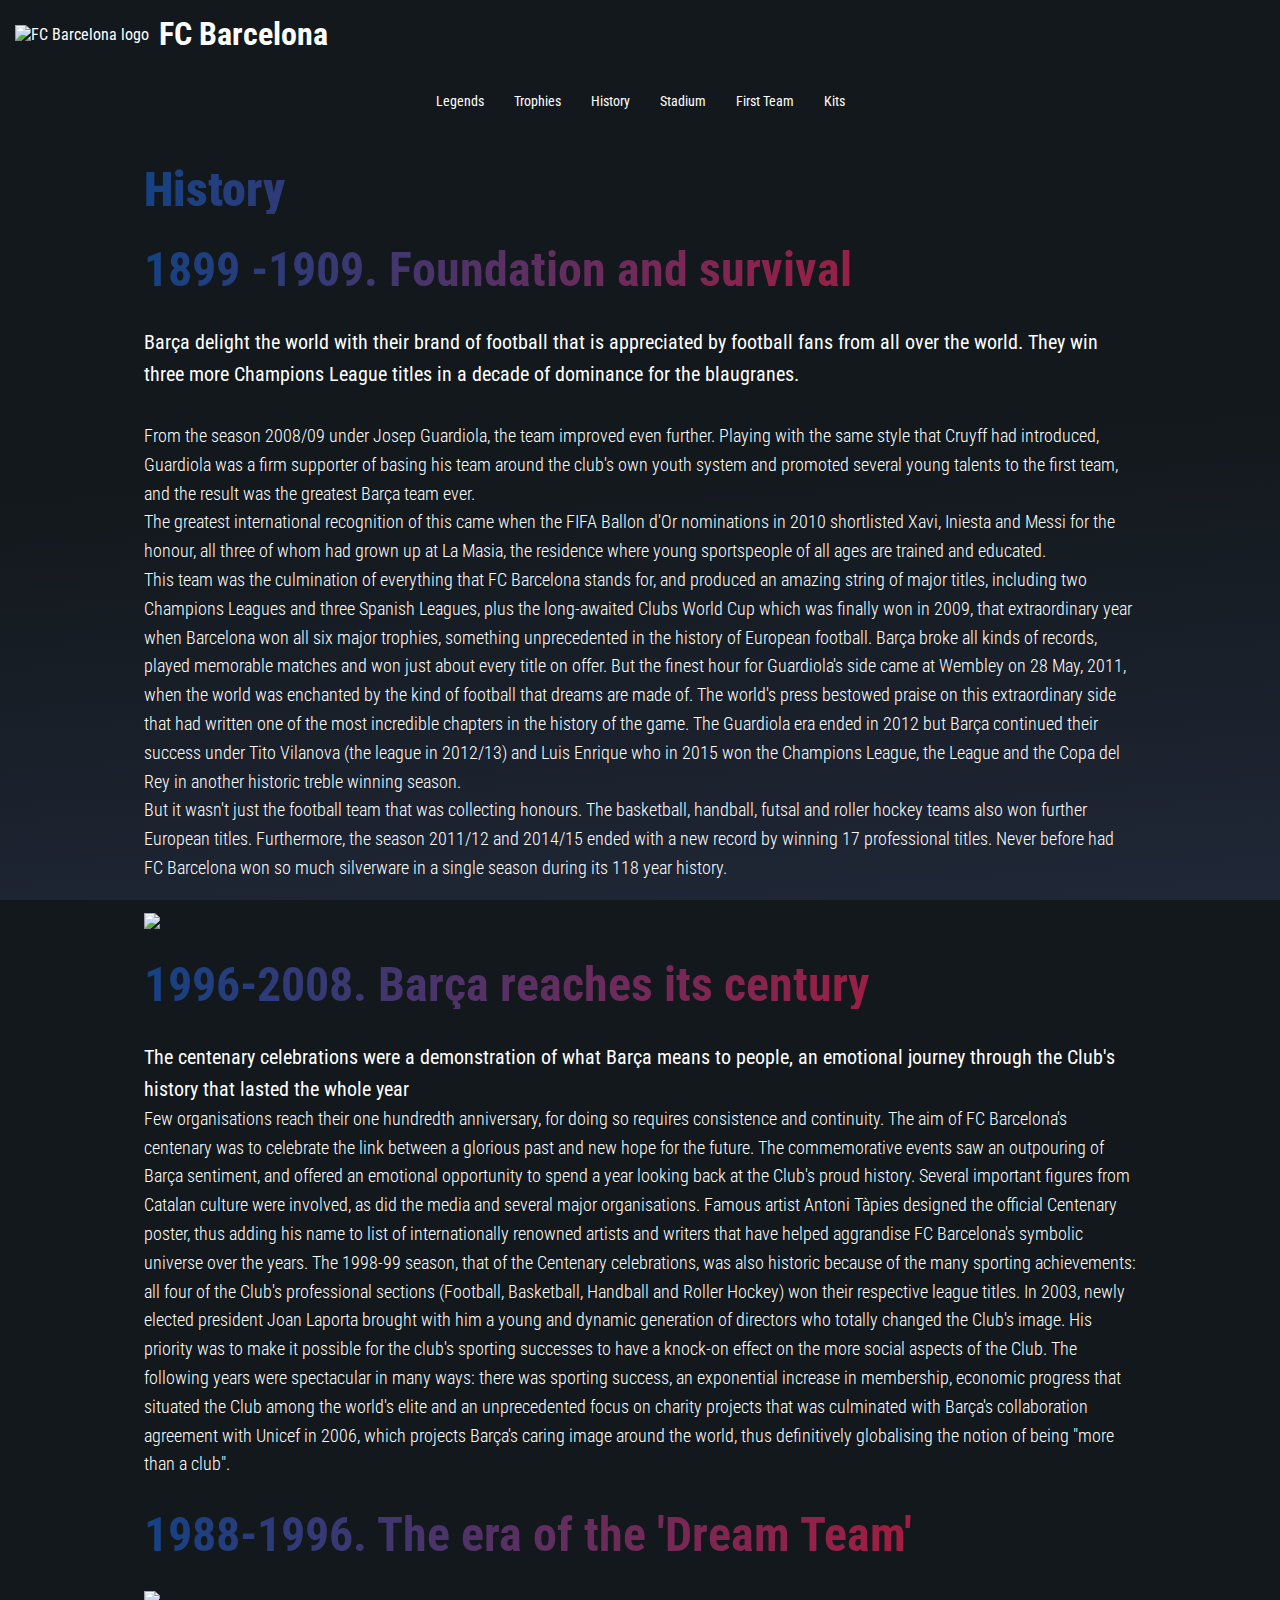
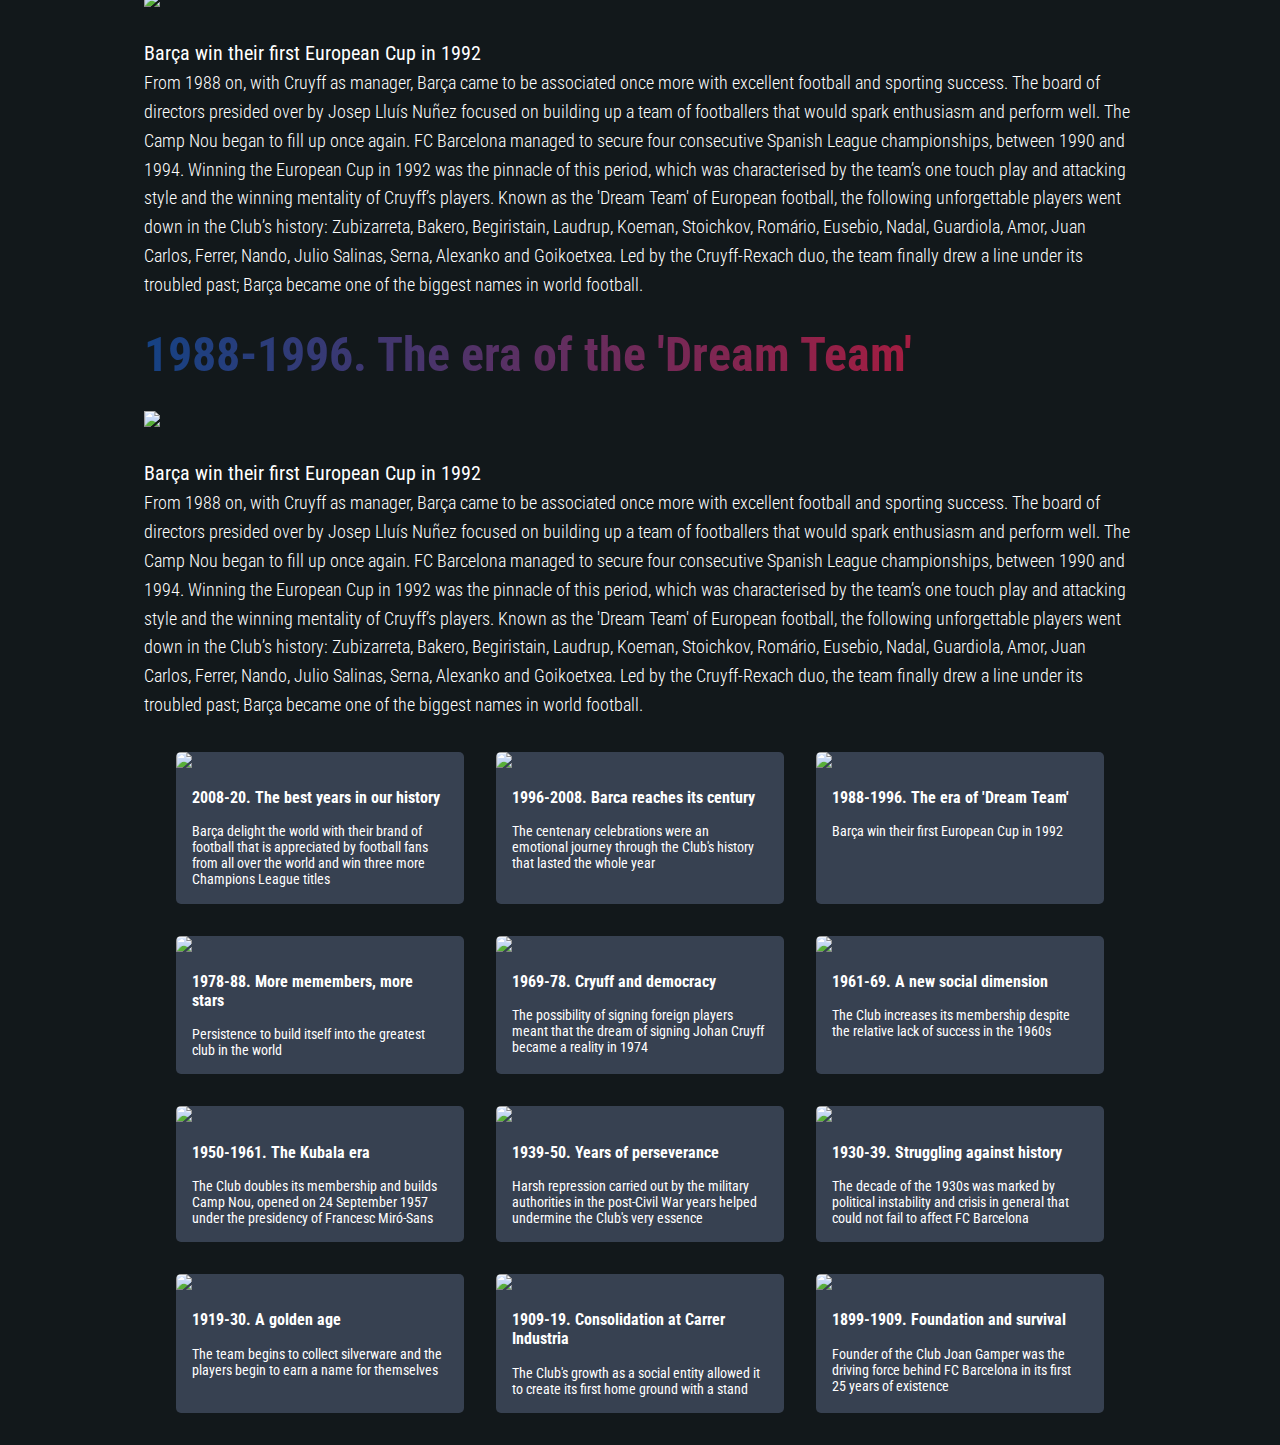
==== history.html @ 858abb6d "Initial commit" ====
<!DOCTYPE html>
<html>

<head>
  <meta charset="utf-8">
  <meta name="viewport" content="width=device-width">
  <link rel="preconnect" href="https://fonts.googleapis.com">
  <link rel="preconnect" href="https://fonts.gstatic.com" crossorigin>
  <link href="https://fonts.googleapis.com/css2?family=Roboto+Condensed:wght@300;400;700&display=swap" rel="stylesheet">
  <title>replit</title>
  <link href="style.css" rel="stylesheet" type="text/css" />
  <link href="history_style.css" rel="stylesheet" type="text/css" />
</head>


<body>
  <div class="sticky">
    <header>
      <!-- header -->
      <a href="index.html"><img class="header-logo" alt="FC Barcelona logo"
          src="https://upload.wikimedia.org/wikipedia/en/thumb/4/47/FC_Barcelona_%28crest%29.svg/1200px-FC_Barcelona_%28crest%29.svg.png"></a>
      <p class="header-text">FC Barcelona</p>
    </header>
    <nav class="container">
      <ul class="nav-bar">
        <li><a href="legends.html">Legends</a></li>
        <li><a href="trophies.html">Trophies</a></li>
        <li><a href="history.html">History</a></li>
        <li><a href="stadium.html">Stadium</a></li>
        <li><a href="FirstTeam.html">First Team</a></li>
        <li>Kits</li>
      </ul>
    </nav>
  </div>
  <main>
    <p class="page-heading crest-gradient">History</p>
    <div class="container">
      <p class="page-sub-heading crest-gradient">1899 -1909. Foundation and survival</p>

      <p class="page-high-body-text">
        Barça delight the world with their brand of football that is appreciated by football fans from all over the
        world. They win three more Champions League titles in a decade of dominance for the blaugranes.<br><br>
      </p>

      <p class="page-body-text">
        From the season 2008/09 under Josep Guardiola, the team improved even further. Playing with the same style that
        Cruyff had introduced, Guardiola was a firm supporter of basing his team around the club's own youth system and
        promoted several young talents to the first team, and the result was the greatest Barça team ever.<br>
        The greatest international recognition of this came when the FIFA Ballon d'Or nominations in 2010 shortlisted
        Xavi, Iniesta and Messi for the honour, all three of whom had grown up at La Masia, the residence where young
        sportspeople of all ages are trained and educated.<br>
        This team was the culmination of everything that FC Barcelona stands for, and produced an amazing string of
        major titles, including two Champions Leagues and three Spanish Leagues, plus the long-awaited Clubs World Cup
        which was finally won in 2009, that extraordinary year when Barcelona won all six major trophies, something
        unprecedented in the history of European football. Barça broke all kinds of records, played memorable matches
        and won just about every title on offer. But the finest hour for Guardiola's side came at Wembley on 28 May,
        2011, when the world was enchanted by the kind of football that dreams are made of. The world's press bestowed
        praise on this extraordinary side that had written one of the most incredible chapters in the history of the
        game. The Guardiola era ended in 2012 but Barça continued their success under Tito Vilanova (the league in
        2012/13) and Luis Enrique who in 2015 won the Champions League, the League and the Copa del Rey in another
        historic treble winning season.<br>
        But it wasn't just the football team that was collecting honours. The basketball, handball, futsal and roller
        hockey teams also won further European titles. Furthermore, the season 2011/12 and 2014/15 ended with a new
        record by winning 17 professional titles. Never before had FC Barcelona won so much silverware in a single
        season during its 118 year history.
      </p>
      <img class="body-img"
        src="https://www.fcbarcelona.com/fcbarcelona/photo/2018/11/27/4b089d59-e50c-489f-91d2-8c306d86f6ac/mini_MESSI-E-INIESTA-COPA-01.jpg">


      <p class="page-sub-heading crest-gradient">1996-2008. Barça reaches its century</p>
      <!--       <img class="body-img" src="https://www.fcbarcelona.com/fcbarcelona/photo/2018/03/13/e53c3272-a19a-405c-9cb2-d6aa41c48571/16070253.jpg"> -->
      <p class="page-high-body-text">
        The centenary celebrations were a demonstration of what Barça means to people, an emotional journey through the
        Club's history that lasted the whole year
      </p>

      <p class="page-body-text">
        Few organisations reach their one hundredth anniversary, for doing so requires consistence and continuity. The
        aim of FC Barcelona's centenary was to celebrate the link between a glorious past and new hope for the future.

        The commemorative events saw an outpouring of Barça sentiment, and offered an emotional opportunity to spend a
        year looking back at the Club's proud history. Several important figures from Catalan culture were involved, as
        did the media and several major organisations. Famous artist Antoni Tàpies designed the official Centenary
        poster, thus adding his name to list of internationally renowned artists and writers that have helped aggrandise
        FC Barcelona's symbolic universe over the years.

        The 1998-99 season, that of the Centenary celebrations, was also historic because of the many sporting
        achievements: all four of the Club's professional sections (Football, Basketball, Handball and Roller Hockey)
        won their respective league titles.

        In 2003, newly elected president Joan Laporta brought with him a young and dynamic generation of directors who
        totally changed the Club's image. His priority was to make it possible for the club's sporting successes to have
        a knock-on effect on the more social aspects of the Club.

        The following years were spectacular in many ways: there was sporting success, an exponential increase in
        membership, economic progress that situated the Club among the world's elite and an unprecedented focus on
        charity projects that was culminated with Barça's collaboration agreement with Unicef in 2006, which projects
        Barça's caring image around the world, thus definitively globalising the notion of being "more than a club".
      </p>

      <p class="page-sub-heading crest-gradient">1988-1996. The era of the 'Dream Team'</p>
      <img class="body-img"
        src="https://www.fcbarcelona.com/fcbarcelona/photo/2018/03/13/b8bdc8d5-5e2e-46e0-84f2-82535b52d07e/16183525.jpg">
      <p class="page-high-body-text">
        Barça win their first European Cup in 1992
      </p>

      <p class="page-body-text">
        From 1988 on, with Cruyff as manager, Barça came to be associated once more with excellent football and sporting
        success. The board of directors presided over by Josep Lluís Nuñez focused on building up a team of footballers
        that would spark enthusiasm and perform well. The Camp Nou began to fill up once again.

        FC Barcelona managed to secure four consecutive Spanish League championships, between 1990 and 1994. Winning the
        European Cup in 1992 was the pinnacle of this period, which was characterised by the team’s one touch play and
        attacking style and the winning mentality of Cruyff’s players.

        Known as the 'Dream Team' of European football, the following unforgettable players went down in the Club’s
        history: Zubizarreta, Bakero, Begiristain, Laudrup, Koeman, Stoichkov, Romário, Eusebio, Nadal, Guardiola, Amor,
        Juan Carlos, Ferrer, Nando, Julio Salinas, Serna, Alexanko and Goikoetxea.

        Led by the Cruyff-Rexach duo, the team finally drew a line under its troubled past; Barça became one of the
        biggest names in world football.
      </p>

      <p class="page-sub-heading crest-gradient">1988-1996. The era of the 'Dream Team'</p>
      <img class="body-img"
        src="https://www.fcbarcelona.com/fcbarcelona/photo/2018/03/13/b8bdc8d5-5e2e-46e0-84f2-82535b52d07e/16183525.jpg">
      <p class="page-high-body-text">
        Barça win their first European Cup in 1992
      </p>

      <p class="page-body-text">
        From 1988 on, with Cruyff as manager, Barça came to be associated once more with excellent football and sporting
        success. The board of directors presided over by Josep Lluís Nuñez focused on building up a team of footballers
        that would spark enthusiasm and perform well. The Camp Nou began to fill up once again.

        FC Barcelona managed to secure four consecutive Spanish League championships, between 1990 and 1994. Winning the
        European Cup in 1992 was the pinnacle of this period, which was characterised by the team’s one touch play and
        attacking style and the winning mentality of Cruyff’s players.

        Known as the 'Dream Team' of European football, the following unforgettable players went down in the Club’s
        history: Zubizarreta, Bakero, Begiristain, Laudrup, Koeman, Stoichkov, Romário, Eusebio, Nadal, Guardiola, Amor,
        Juan Carlos, Ferrer, Nando, Julio Salinas, Serna, Alexanko and Goikoetxea.

        Led by the Cruyff-Rexach duo, the team finally drew a line under its troubled past; Barça became one of the
        biggest names in world football.
      </p>




    </div>






    <div class="history-grid">


      <div class="history-grid-item">
        <img class="history-img"
          src="https://www.fcbarcelona.com/fcbarcelona/photo/2018/11/27/4b089d59-e50c-489f-91d2-8c306d86f6ac/mini_MESSI-E-INIESTA-COPA-01.jpg">
        <p class="history-grid-head-text">2008-20. The best years in our history</p>
        <p class="history-grid-body-text">Barça delight the world with their brand of football that is appreciated by
          football fans from all over the world and win three more Champions League titles</p>
        <!-- <span class="history-text">2008-20. The best years in our history</span> -->
      </div>

      <div class="history-grid-item">
        <img class="history-img"
          src="https://www.fcbarcelona.com/fcbarcelona/photo/2018/03/13/e53c3272-a19a-405c-9cb2-d6aa41c48571/16070253.jpg">

        <p class="history-grid-head-text">1996-2008. Barca reaches its century</p>
        <p class="history-grid-body-text">The centenary celebrations were an emotional journey through the Club's
          history that lasted the whole year</p>
      </div>

      <div class="history-grid-item">
        <img class="history-img"
          src="https://www.fcbarcelona.com/fcbarcelona/photo/2018/03/13/b8bdc8d5-5e2e-46e0-84f2-82535b52d07e/16183525.jpg">

        <p class="history-grid-head-text">1988-1996. The era of 'Dream Team'</p>
        <p class="history-grid-body-text">Barça win their first European Cup in 1992</p>
      </div>


      <div class="history-grid-item">
        <img class="history-img"
          src="https://www.fcbarcelona.com/fcbarcelona/photo/2018/03/13/eced3112-e0ee-4779-b1e9-7929e9e32a77/16070582.jpg">
        <p class="history-grid-head-text">1978-88. More memembers, more stars</p>
        <p class="history-grid-body-text">Persistence to build itself into the greatest club in the world</p>
        <!-- <span class="history-text">2008-20. The best years in our history</span> -->
      </div>

      <div class="history-grid-item">
        <img class="history-img"
          src="https://www.fcbarcelona.com/fcbarcelona/photo/2018/03/13/a09686d7-ec65-47d1-b5c1-16cf46c97657/16183511.jpg">

        <p class="history-grid-head-text">1969-78. Cryuff and democracy</p>
        <p class="history-grid-body-text">The possibility of signing foreign players meant that the dream of signing
          Johan Cruyff became a reality in 1974</p>
      </div>

      <div class="history-grid-item">
        <img class="history-img"
          src="https://www.fcbarcelona.com/fcbarcelona/photo/2018/03/13/1daa4219-fa96-4145-be85-3535e09a80dc/16183518.jpg">

        <p class="history-grid-head-text">1961-69. A new social dimension</p>
        <p class="history-grid-body-text">The Club increases its membership despite the relative lack of success in the
          1960s</p>
      </div>


      <div class="history-grid-item">
        <img class="history-img"
          src="https://www.fcbarcelona.com/fcbarcelona/photo/2018/03/13/c2fce063-06fe-49ed-9642-34ac074dcb3b/16183532.jpg">
        <p class="history-grid-head-text">1950-1961. The Kubala era</p>
        <p class="history-grid-body-text">The Club doubles its membership and builds Camp Nou, opened on 24 September
          1957 under the presidency of Francesc Miró-Sans</p>
        <!-- <span class="history-text">2008-20. The best years in our history</span> -->
      </div>

      <div class="history-grid-item">
        <img class="history-img"
          src="https://www.fcbarcelona.com/fcbarcelona/photo/2018/03/13/d0b423ab-8c46-46f3-aedd-c849921a1787/16070638.jpg">

        <p class="history-grid-head-text">1939-50. Years of perseverance</p>
        <p class="history-grid-body-text">Harsh repression carried out by the military authorities in the post-Civil War
          years helped undermine the Club's very essence</p>
      </div>

      <div class="history-grid-item">
        <img class="history-img"
          src="https://www.fcbarcelona.com/fcbarcelona/photo/2018/03/13/0c430c06-765a-4bbc-a351-32be243d2e7b/16070414.jpg">

        <p class="history-grid-head-text">1930-39. Struggling against history</p>
        <p class="history-grid-body-text">The decade of the 1930s was marked by political instability and crisis in
          general that could not fail to affect FC Barcelona</p>
      </div>


      <div class="history-grid-item">
        <img class="history-img"
          src="https://www.fcbarcelona.com/fcbarcelona/photo/2018/05/08/22c620b4-9c97-4264-805b-c29cc95cdfd7/16070133.jpg">
        <p class="history-grid-head-text">1919-30. A golden age</p>
        <p class="history-grid-body-text">The team begins to collect silverware and the players begin to earn a name for
          themselves</p>
        <!-- <span class="history-text">2008-20. The best years in our history</span> -->
      </div>

      <div class="history-grid-item">
        <img class="history-img"
          src="https://www.fcbarcelona.com/fcbarcelona/photo/2018/05/08/fb99c253-9fa2-4966-9880-4fc3882a20c8/16183504.jpg">

        <p class="history-grid-head-text">1909-19. Consolidation at Carrer Industria</p>
        <p class="history-grid-body-text">The Club's growth as a social entity allowed it to create its first home
          ground with a stand</p>
      </div>

      <div class="history-grid-item">
        <img class="history-img"
          src="https://www.fcbarcelona.com/fcbarcelona/photo/2018/03/13/7315687b-5d59-474b-9203-1105a3023c41/16070442.jpg">

        <p class="history-grid-head-text">1899-1909. Foundation and survival</p>
        <p class="history-grid-body-text">Founder of the Club Joan Gamper was the driving force behind FC Barcelona in
          its first 25 years of existence</p>
      </div>




    </div>

  </main>
</body>
---- style.css ----
* {
  margin: 0;
  padding: 0;
  box-sizing: border-box;
  font-family: 'Roboto Condensed', sans-serif;;
  color: white;
}


body {
  background-color: rgb(18, 24, 27);
}
a{
  text-decoration:none;
}
.wrapper {
  height: 100vh;
  overflow-y: auto;
  overflow-x: hidden;
  perspective: 10px;
}
.landing-page-wrapper {
  position: relative;
  display: flex;
  height: 100%;
  transform-style: preserve-3d;
  z-index: -1;
}
.sticky {
  width: 100%;
  /*position: sticky;
  top: 0;*/
}
header {
  display: flex;
  align-items: center;
  margin: 15px;
  gap: 10px;
}

#banner-image {
  position: absolute;
  height: 100%;
  width: 100%;
  object-fit: cover;
  z-index: -1;
  transform: translateZ(-10px) scale(2);
}

.header-text {
  font-size: 32px;
  font-weight: 700;
}
.header-logo {
  height: 48px;
}

.nav-bar {
  font-size: 14px;
  padding: 25px 0;
  list-style-type: none;
  display: flex;
  justify-content: center;
  flex-wrap: wrap;
  gap: 30px;
}

.nav-bar > *:hover {
  font-weight: 700;
}
main {
  background: linear-gradient(
    176deg,
    rgb(18, 24, 27) 50%,
    rgb(32, 39, 55) 100%
  );
  background-attachment: fixed;
  padding: 0 9rem;
}
/* .container {
  max-width: 900px;
  margin: 0 auto;
} */
.main-grid {
  display: grid;
  grid-template-columns: 1fr;
  padding: 100px;
  gap: 80px 20px;
  margin: auto;
}
.main-grid-item {
  margin: auto;
}
.main-grid-head-text {
  text-align: center;
  font-size: 3rem;
  font-weight: 700;
}
.main-grid-body-text {
  /*   padding-left:10px; */
  font-size: 1.2rem;
  text-align: center;
  font-weight: 400;
}
/* .grid-col-span2 {
  grid-column:1/3;
} */

.crest-gradient {
  line-height: 1;
/*   text-align: center; */
  /*   display:block; */
/*   font/-weight: 700; */
  background-image: linear-gradient(to right, #154284, #cd122d);
  -webkit-background-clip: text;
  -webkit-text-fill-color: transparent;
}

footer {
  background-color: rgb(32, 39, 55);
}
---- history_style.css ----
.page-heading {
/*   text-align: center; */
  font-size: 3rem;
  font-weight: 900;
  margin: 2rem 0;
}
.page-sub-heading {
/*   text-align: center; */
  font-size: 3rem;
  font-weight: 700;
  margin: 2rem 0;
}

.history-grid {
  display:grid;
  grid-template-columns: repeat(3,1fr);
/*   background-color:red; */
  gap:2rem;
  margin:2rem;
}

.history-grid-item {
  background-color: #374151;
  border-radius:5px;
/*    background-color:green;  */
/*   border: 1px solid red; */
 
}

.history-img{
  max-height: 100%;
  max-width: 100%;
  border-top-right-radius:5px;
  border-top-left-radius:5px;
  object-fit:cover;
  transition: transform .2s;
}
.history-grid-item:hover{
  transform: scale(1.05);
}

.history-grid-head-text{
/*   background-color: white; */
  font-weight: 700;
  padding: 16.25px;
  color:white;
/*   text-align: center; */
}
.history-grid-body-text {
  font-size: 14px;
  padding: 16.25px;
  padding-top: 0;
  color: white;
  text-align: left;
/*   text-align: center; */
   border-bottom-right-radius:5px;
  border-bottom-left-radius:5px;
} 
.container {
/*   padding: 0 100px; */
  text-align: left !important;
}
.page-high-body-text{
  font-size: 20px;
  line-height: 2rem;
}

.page-body-text{
  line-height: 1.8rem;
  font-weight: 300;
  font-size: 18px;
}

.body-img{

display: block;
margin: 30px auto;
}
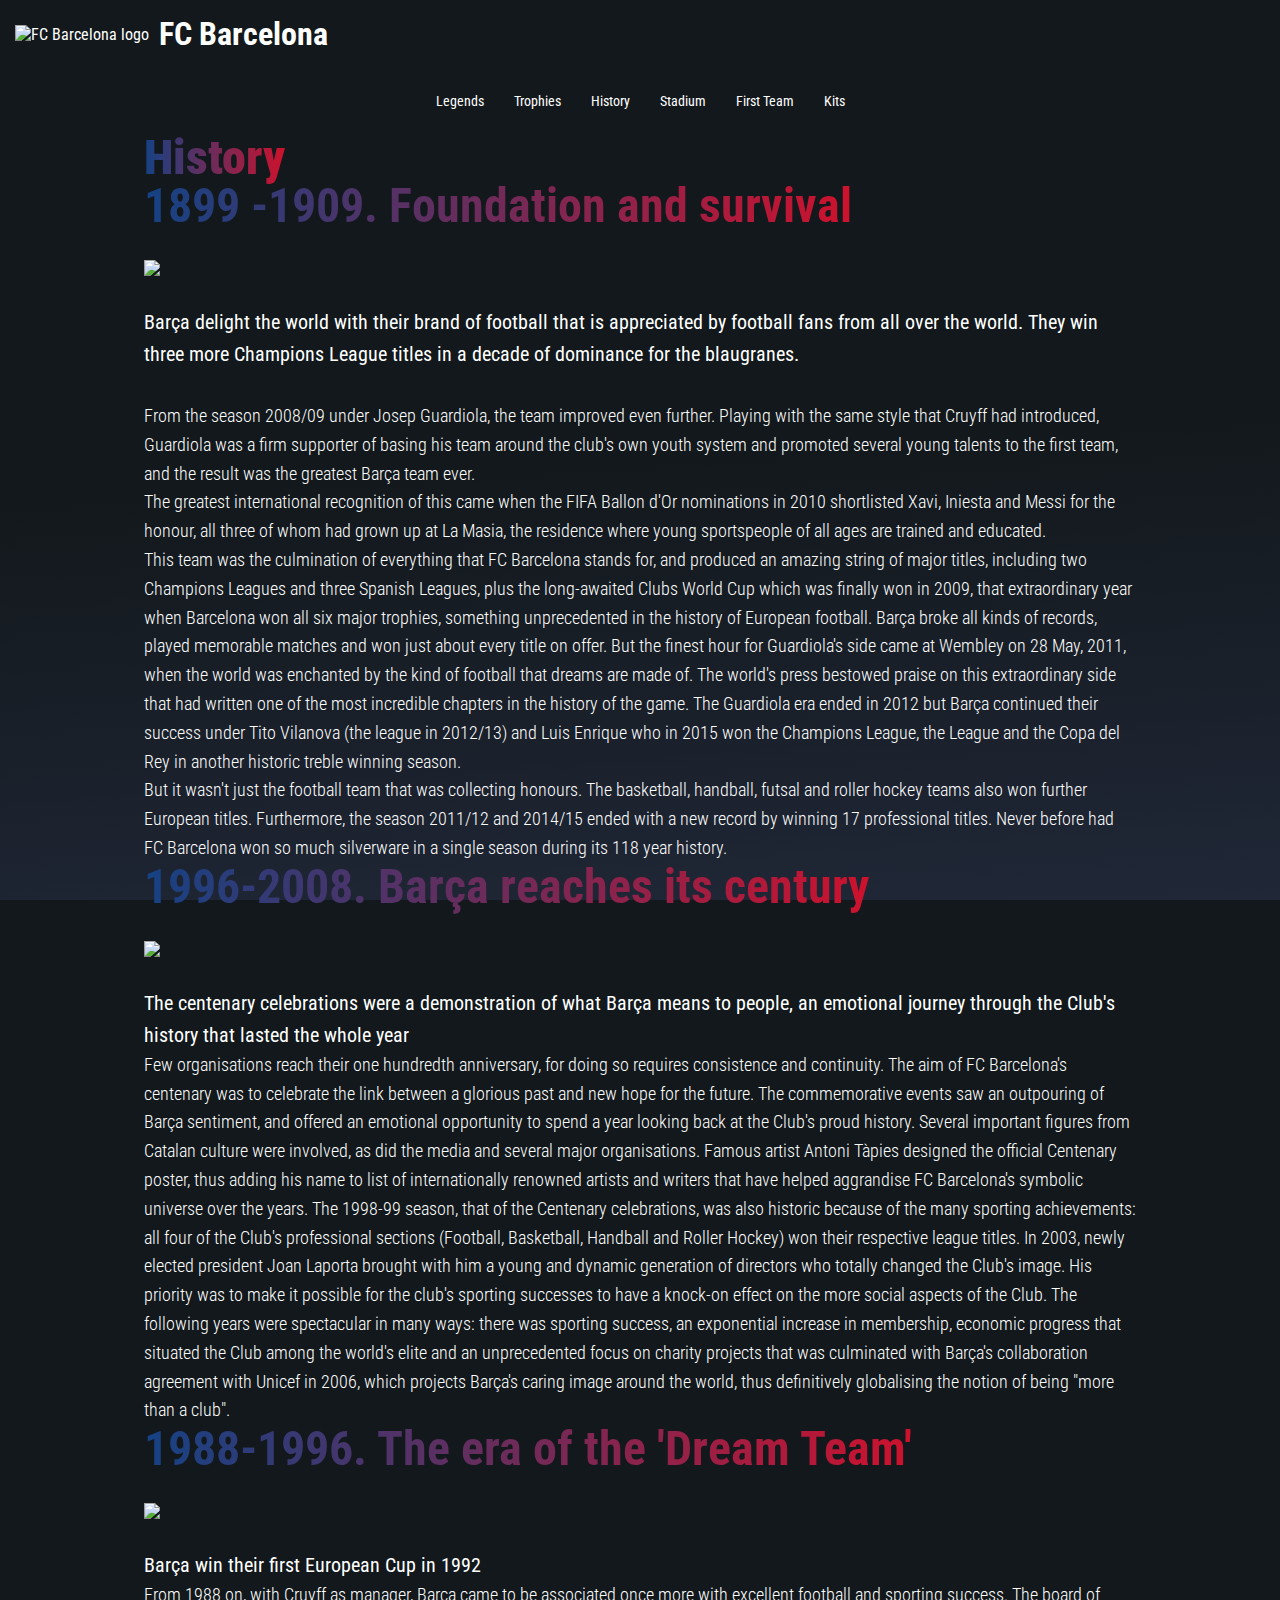
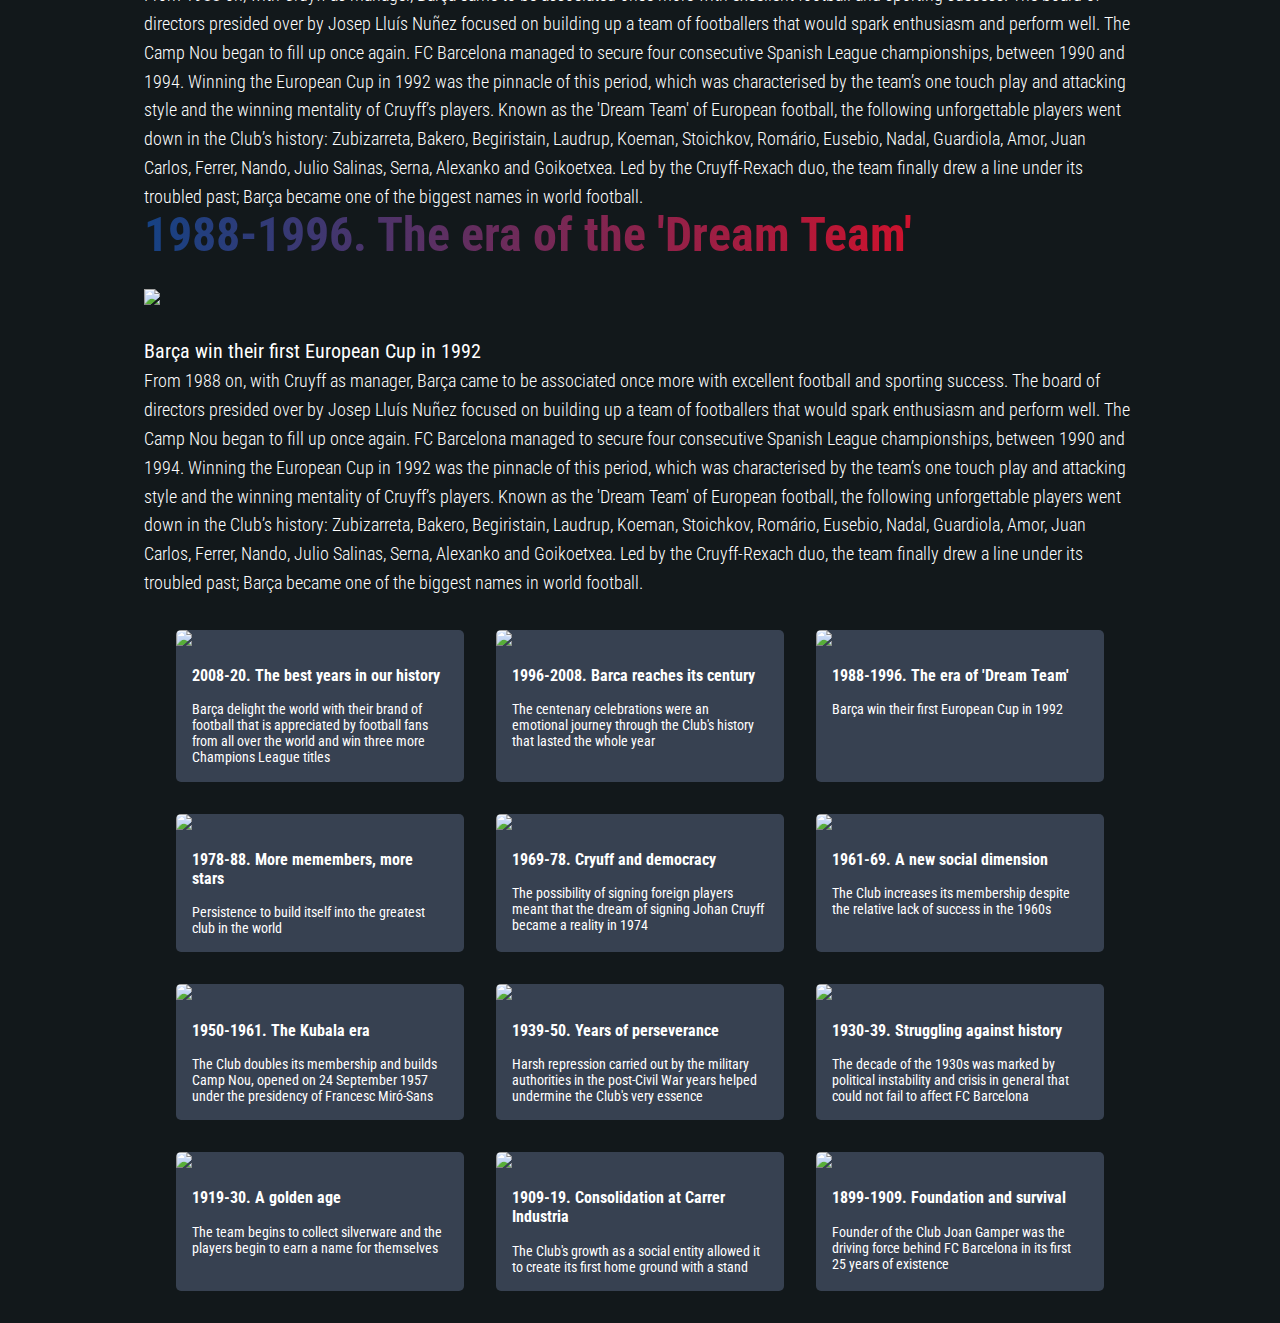
==== commit aa52e4ec: "changed index.html content basic changes in styling" ====
--- a/history.html
+++ b/history.html
@@ -33,10 +33,11 @@
     </nav>
   </div>
   <main>
-    <p class="page-heading crest-gradient">History</p>
+    <span class="page-heading crest-gradient">History</span>
     <div class="container">
-      <p class="page-sub-heading crest-gradient">1899 -1909. Foundation and survival</p>
-
+      <span class="page-sub-heading crest-gradient">1899 -1909. Foundation and survival</span>
+      <img class="body-img"
+        src="https://www.fcbarcelona.com/fcbarcelona/photo/2018/11/27/4b089d59-e50c-489f-91d2-8c306d86f6ac/mini_MESSI-E-INIESTA-COPA-01.jpg">
       <p class="page-high-body-text">
         Barça delight the world with their brand of football that is appreciated by football fans from all over the
         world. They win three more Champions League titles in a decade of dominance for the blaugranes.<br><br>
@@ -64,12 +65,11 @@
         record by winning 17 professional titles. Never before had FC Barcelona won so much silverware in a single
         season during its 118 year history.
       </p>
-      <img class="body-img"
-        src="https://www.fcbarcelona.com/fcbarcelona/photo/2018/11/27/4b089d59-e50c-489f-91d2-8c306d86f6ac/mini_MESSI-E-INIESTA-COPA-01.jpg">
-
-
-      <p class="page-sub-heading crest-gradient">1996-2008. Barça reaches its century</p>
-      <!--       <img class="body-img" src="https://www.fcbarcelona.com/fcbarcelona/photo/2018/03/13/e53c3272-a19a-405c-9cb2-d6aa41c48571/16070253.jpg"> -->
+      
+
+
+      <span class="page-sub-heading crest-gradient">1996-2008. Barça reaches its century</span>
+            <img class="body-img" src="https://www.fcbarcelona.com/fcbarcelona/photo/2018/03/13/e53c3272-a19a-405c-9cb2-d6aa41c48571/16070253.jpg">
       <p class="page-high-body-text">
         The centenary celebrations were a demonstration of what Barça means to people, an emotional journey through the
         Club's history that lasted the whole year
@@ -99,7 +99,7 @@
         Barça's caring image around the world, thus definitively globalising the notion of being "more than a club".
       </p>
 
-      <p class="page-sub-heading crest-gradient">1988-1996. The era of the 'Dream Team'</p>
+      <span class="page-sub-heading crest-gradient">1988-1996. The era of the 'Dream Team'</span>
       <img class="body-img"
         src="https://www.fcbarcelona.com/fcbarcelona/photo/2018/03/13/b8bdc8d5-5e2e-46e0-84f2-82535b52d07e/16183525.jpg">
       <p class="page-high-body-text">
@@ -123,7 +123,7 @@
         biggest names in world football.
       </p>
 
-      <p class="page-sub-heading crest-gradient">1988-1996. The era of the 'Dream Team'</p>
+      <span class="page-sub-heading crest-gradient">1988-1996. The era of the 'Dream Team'</span>
       <img class="body-img"
         src="https://www.fcbarcelona.com/fcbarcelona/photo/2018/03/13/b8bdc8d5-5e2e-46e0-84f2-82535b52d07e/16183525.jpg">
       <p class="page-high-body-text">
--- a/style.css
+++ b/style.css
@@ -84,8 +84,8 @@
 .main-grid {
   display: grid;
   grid-template-columns: 1fr;
-  padding: 100px;
-  gap: 80px 20px;
+  padding: 300px 200px;
+  gap: 13rem 20px;
   margin: auto;
 }
 .main-grid-item {
@@ -93,12 +93,12 @@
 }
 .main-grid-head-text {
   text-align: center;
-  font-size: 3rem;
+  font-size: 5rem;
   font-weight: 700;
 }
 .main-grid-body-text {
   /*   padding-left:10px; */
-  font-size: 1.2rem;
+  font-size: 2rem;
   text-align: center;
   font-weight: 400;
 }
